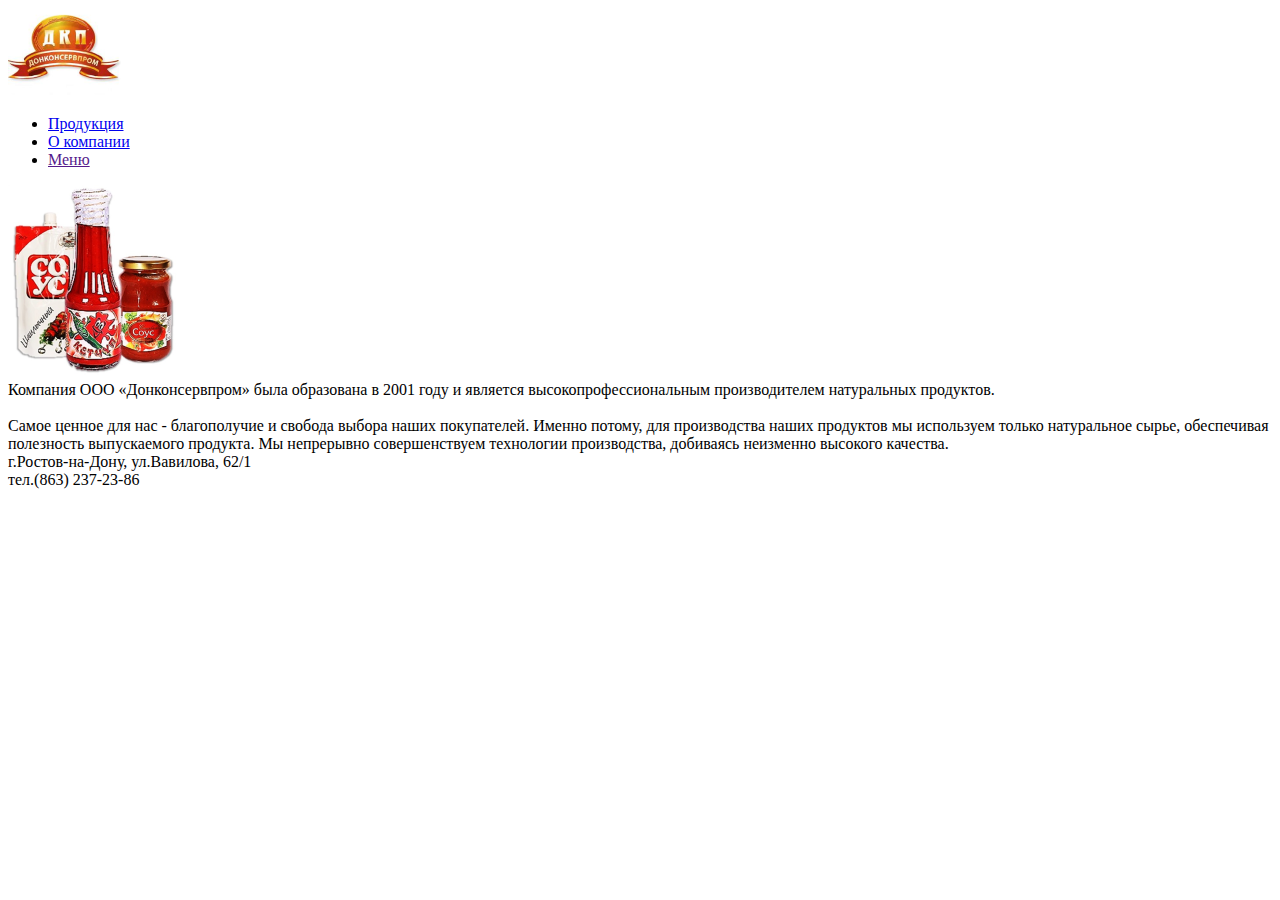
==== company.html @ 3e52105a "endFlex" ====
<!DOCTYPE html>
<html lang="en">

<head>
    <meta charset="UTF-8">
    <meta http-equiv="X-UA-Compatible" content="IE=edge">
    <meta name="viewport" content="width=device-width, initial-scale=1.0">
    <link rel="stylesheet" href="css/company.css" type="text/css">
    <title>Company</title>
</head>

<body>
    <div class="conteiner-1">
        <div class="conteiner_1"> <img class="logo" src="img/logo.png" alt="logo">
            <div class="content_str1">
                <header>
                    <ul class="knopka">
                        <li>
                            <div class="button"><a href="produk.html">Продукция</a></div>
                        </li>
                        <li>
                            <div class="button big"><a href="company.html">О компании</a></div>
                        </li>
                        <li>
                            <div class="button">
                                <a href="">Меню</a>
                            </div>
                    </ul>
                </header>
                <div class="content_str3">
                    <div class="img"><img src="img/kech.png"></div>
                    <div class="text">Компания ООО «Донконсервпром» была образована в 2001 году
                        и является высокопрофессиональным производителем
                        натуральных продуктов.
                        <br><br>
                        Самое ценное для нас - благополучие и свобода выбора наших покупателей. Именно потому, для
                        производства наших продуктов мы используем только натуральное сырье, обеспечивая полезность
                        выпускаемого продукта.
                        Мы непрерывно совершенствуем технологии производства, добиваясь неизменно высокого качества.
                    </div>
                </div>
            </div>
        </div>
        <div class="footer">
            <div class="footer-s">
                <a href="index.html">
                    <div class="s-left">
                        <div></div>
                        <div></div>
                    </div>
                </a>
            </div>
            <div class="footer_text">
                г.Ростов-на-Дону, ул.Вавилова, 62/1
                <br>
                тел.(863) 237-23-86
            </div>
        </div>
    </div>
</body>

</html>
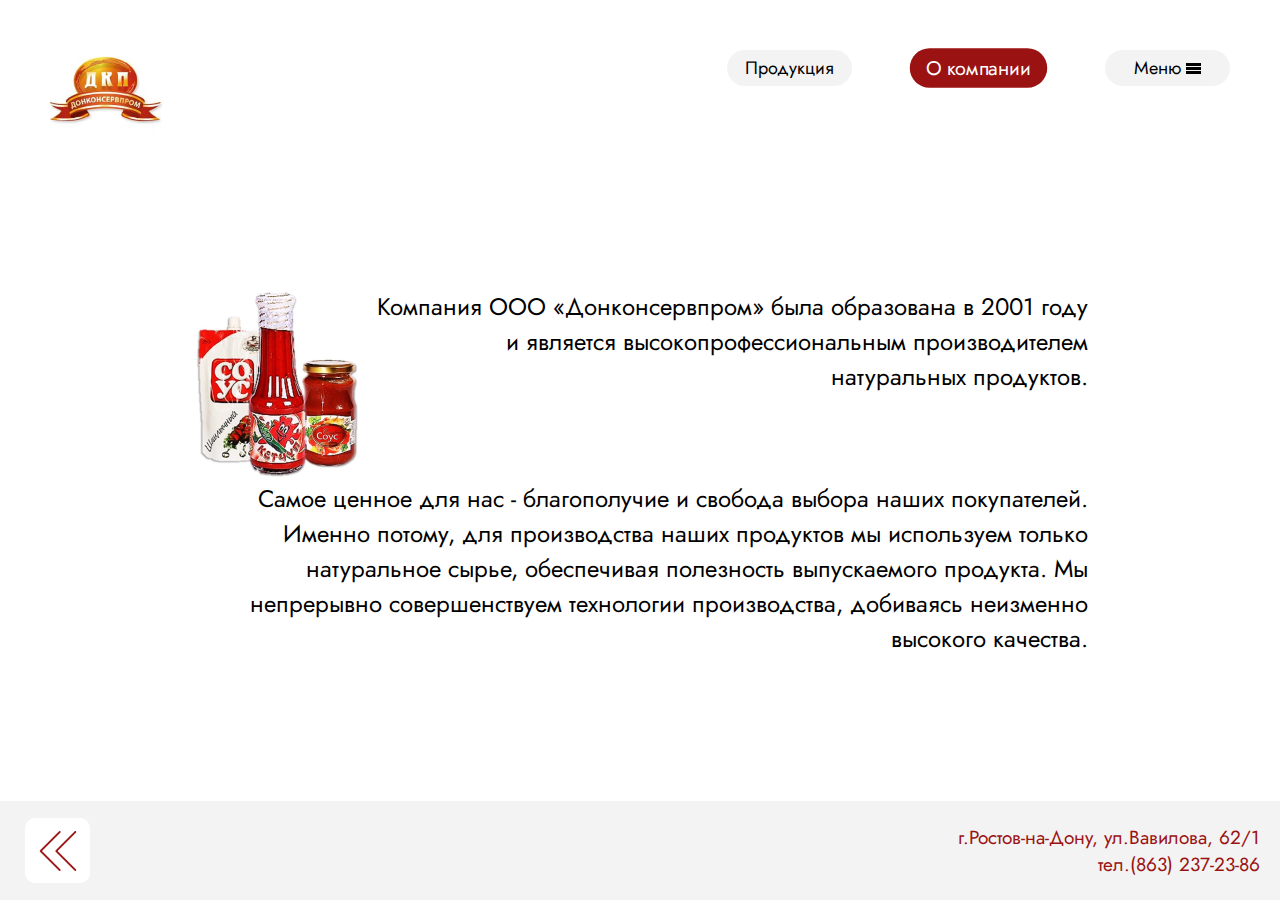
==== commit 39033c9f: "finish" ====
--- a/company.html
+++ b/company.html
@@ -5,56 +5,43 @@
     <meta charset="UTF-8">
     <meta http-equiv="X-UA-Compatible" content="IE=edge">
     <meta name="viewport" content="width=device-width, initial-scale=1.0">
-    <link rel="stylesheet" href="css/company.css" type="text/css">
-    <title>Company</title>
+    <link rel="stylesheet" href="css/style.css">
+    <link rel="stylesheet" href="css/sauce.css">
+    <link rel="stylesheet" href="css/company.css">
+    <title>О компании</title>
 </head>
 
 <body>
-    <div class="conteiner-1">
-        <div class="conteiner_1"> <img class="logo" src="img/logo.png" alt="logo">
-            <div class="content_str1">
-                <header>
-                    <ul class="knopka">
-                        <li>
-                            <div class="button"><a href="produk.html">Продукция</a></div>
-                        </li>
-                        <li>
-                            <div class="button big"><a href="company.html">О компании</a></div>
-                        </li>
-                        <li>
-                            <div class="button">
-                                <a href="">Меню</a>
-                            </div>
-                    </ul>
-                </header>
-                <div class="content_str3">
-                    <div class="img"><img src="img/kech.png"></div>
-                    <div class="text">Компания ООО «Донконсервпром» была образована в 2001 году
+    <div class="wrapper">
+        <header>
+            <a href="index.html"><img src="img/logo_dkp.png" alt=""></a>
+            <ul class="buttons">
+                <li class="btn"><a href="produk.html">Продукция</a></li>
+                <li class="btn btn-2 active"><a href="сompany.html">О компании</a></li>
+                <li class="btn"><a href="">Меню<div class="menu_icon"></div></a></li>
+            </ul>
+        </header>
+        <div class="content">
+            <div class="company_info">
+                <div class="first-line">
+                    <img src="img/logo_kepchup.png" alt="">
+                    <p>Компания ООО «Донконсервпром» была образована в 2001 году
                         и является высокопрофессиональным производителем
-                        натуральных продуктов.
-                        <br><br>
-                        Самое ценное для нас - благополучие и свобода выбора наших покупателей. Именно потому, для
-                        производства наших продуктов мы используем только натуральное сырье, обеспечивая полезность
-                        выпускаемого продукта.
-                        Мы непрерывно совершенствуем технологии производства, добиваясь неизменно высокого качества.
-                    </div>
+                        натуральных продуктов.</p>
                 </div>
+                <p>Самое ценное для нас - благополучие и свобода выбора наших покупателей. Именно потому, для
+                    производства наших продуктов мы используем только натуральное сырье, обеспечивая полезность
+                    выпускаемого продукта.
+                    Мы непрерывно совершенствуем технологии производства, добиваясь неизменно высокого качества. </p>
             </div>
         </div>
         <div class="footer">
-            <div class="footer-s">
-                <a href="index.html">
-                    <div class="s-left">
-                        <div></div>
-                        <div></div>
-                    </div>
-                </a>
-            </div>
-            <div class="footer_text">
+            <div class="back"><a href="index.html"><img src="img/arrow_left.png" alt=""></a></div>
+            <p>
                 г.Ростов-на-Дону, ул.Вавилова, 62/1
                 <br>
                 тел.(863) 237-23-86
-            </div>
+            </p>
         </div>
     </div>
 </body>
--- a/css/style.css
+++ b/css/style.css
@@ -0,0 +1,486 @@
+@import url('https://fonts.googleapis.com/css2?family=Jost&display=swap');
+
+html {
+    scroll-behavior: smooth;
+}
+
+* {
+    margin: 0;
+    padding: 0;
+    font-family: 'Jost';
+    box-sizing: border-box;
+}
+
+ul {
+    list-style-type: none;
+}
+
+.wrapper-110 {
+    height: 110vh;
+}
+
+.wrapper {
+    height: 100vh;
+    position: relative;
+    display: flex;
+    justify-content: space-between;
+    flex-direction: column;
+}
+
+.wrapper-90 {
+    height: 90vh;
+}
+
+
+.red {
+    background: #9A1212;
+}
+
+.logo {
+    align-self: flex-start;
+    position: absolute;
+    height: 70vh;
+    width: 70vh;
+    background: white;
+    border-radius: 0px 50% 50% 50%;
+    box-shadow: inset 0px 0px 15px rgba(0,0,0,0.5);
+    display: flex;
+    justify-content: center;
+    align-items: center;
+}
+
+.logo_kepchup {
+    height: 55%;
+}
+.logo_dkp {
+    height: 17%;
+    position: absolute;
+    left: 5%;
+    top: 5%;
+}
+.vetochka-1 {
+    position: absolute;
+    top: 40%;
+    left: 5%;
+    height: 40%;
+}
+
+.p60 {
+    padding: 60px;
+}
+
+.f-end {
+    align-items: flex-end;
+}
+
+.buttons {
+    position: relative;
+    display: flex;
+    z-index: 77;
+}
+
+.btn {
+    background: white;
+    height: 48px;
+    width: 150px;
+    border-radius: 30px;
+    font-size: 18px;
+    transition: transform .15s;
+    z-index: 90;
+}
+
+.btn a {
+    text-decoration: none;
+    color: black;
+    height: 100%;
+    width: 100%;
+    display: flex;
+    justify-content: center;
+    align-items: center;
+}
+
+.btn:hover {
+    transform: scale(1.1);
+}
+
+.btn:hover a {
+    font-weight: bold;
+    color: rgb(23, 201, 38);
+}
+
+.btn:hover::before {
+    background: rgb(23, 201, 38);
+    content: "";
+    display: block;
+    position: absolute;
+    height: 5px;
+    width: 150px;
+    bottom: -10px;
+    left: 2px;
+}
+
+.menu_icon {
+    height: 3px;
+    width: 15px;
+    background: black;
+    margin-left: 5px;
+}
+
+.menu_icon::after {
+    content: "";
+    position: absolute;
+    display: block;
+    background: black;
+    height: 3px;
+    width: 15px;
+    top: 35%;
+}
+.menu_icon::before {
+    content: "";
+    position: absolute;
+    display: block;
+    background: black;
+    height: 3px;
+    width: 15px;
+    bottom: 34%;
+}
+
+.btn:hover .menu_icon, .btn:hover .menu_icon::after, .btn:hover .menu_icon::before {
+    background: rgb(23, 201, 38);
+}
+
+.btn-2 {
+    margin: 0 5vw;
+}
+
+
+
+.title, .description {
+    position: relative;
+    color: white;
+    max-width: 50%;
+    font-size: 26px;
+    text-align: right;
+    z-index: 77;
+}
+
+.title {
+    font-size: 90px;
+    
+}
+
+.title span {
+    font-size: 130px;
+}
+
+.vetochka-mainpage-1 {
+    position: absolute;
+    bottom: 0;
+    right: 25%;
+    height: 86vh;
+    z-index: 2;
+}
+.dkp {
+    position: absolute;
+    top: 0;
+    left: 0;
+    width: 100%;
+    height: 38px;
+    background: url("../img/dkp.png");
+    background-size: contain;
+    background-repeat: repeat-x;
+}
+
+.footer {
+    height: 99px;
+    width: 100%;
+    background: #F3F3F3;
+    display: flex;
+    align-items: center;
+    padding: 10px;
+    font-size: 19px;
+}
+
+.new {
+    font-size: calc(30px + 40 * ((100vw - 320px) / (1280 - 320)));
+    margin-left: 400px;
+    margin-top: 30px;
+}
+
+.slider-small {
+    position: relative;
+    z-index: 88;
+    width: 80%;
+    display: flex;
+    align-items: center;
+}
+
+.slider-small > img {
+    height: 80px;
+    margin: 0 80px;
+    justify-self: center;
+    z-index: 88;
+}
+
+.slider-small > img:hover {
+    transform: scale(1.2);
+    transition: transform .1s;
+}
+
+.product {
+    position: relative;
+    height: 38vh;
+    width: 30vh;
+    min-height: 220px;
+    min-width: 145px;
+    background-color: #C4C4C4;
+    border-radius: 40px;
+    transition: transform .3s, background .5s;
+}
+
+.product a{
+    height: 100%;
+    width: 100%;
+    display: flex;
+    justify-content: flex-end;
+}
+
+.product p {
+    position: relative;
+    bottom: -5px;
+    text-align: center;
+    /* font-weight: bold; */
+    font-size: 25px;
+    color: #9A1212;
+    z-index: 888;
+    transition: opacity .3s;
+    /* text-shadow: white 0 0 2px; */
+    text-shadow: 1px 0 1px #fff, 
+                 0 1px 1px #fff, 
+                 -1px 0 1px #fff, 
+                 0 -1px 1px #fff;
+}
+
+.p-s {
+    margin: 0 7vw;
+}
+
+.product *:not(.vetochka-tovar) {
+    z-index: 10;
+}
+
+.prod-img {
+    height: 100%;
+    min-height: 220px;
+    min-width: 125px;
+    border-radius: 40px;
+    margin-right: -2px;
+    margin-left: 20px;
+}
+
+.product:hover {
+    background: #9A1212;
+    transform: translateY(-15px);
+}
+
+.vetochka-tovar {
+    opacity: 0;
+    position: absolute;
+    right: -128px;
+    bottom: -100px;
+    z-index: 6;
+    transition: opacity .3s;
+}
+
+.product:hover .vetochka-tovar {
+    opacity: 1;
+}
+
+.product:hover p {
+    opacity: 0;
+}
+
+.vetochka-mainpage-2 {
+    position: absolute;
+    height: 100vh;
+    bottom: 0;
+    right: 16%;
+    z-index: 1;
+}
+
+.footer p {
+    position: relative;
+    z-index: 88;
+}
+
+.vetochka-dop-1, .vetochka-dop-2 {
+    position: absolute;
+    z-index: 1;
+    display: none;
+}
+.vetochka-dop-1 {
+    right: 0;
+    top: 25%;
+    height: 40vh;
+}
+
+.vetochka-dop-2 {
+    left: 0;
+    bottom: -60px;
+}
+
+@media screen and (max-width: 1300px){
+    .title {
+        font-size: 70px;
+    }
+    
+    .title span {
+        font-size: 110px;
+    }
+    .description {
+        font-size: 20px;
+    }
+    .new {
+        margin-left: 0;
+        align-self: center;
+    }
+    .slider-small {
+        width: 100%;
+        justify-content: space-between;
+    }
+    .product {
+        width: 26vh;
+    }
+    .slider-small > img {
+        margin: 0 20px;
+    }
+    .btn {
+        height: 36px;
+        width: 125px;
+    }
+    .btn:hover::before {
+        width: 130px;
+        height: 4px;
+    }
+}
+@media screen and (max-height: 750px){
+    .product p {
+        font-size: 20px;
+    }
+}
+
+@media screen and (max-width: 1050px) {
+    .title {
+        font-size: 60px;
+    }
+    
+    .title span {
+        font-size: 90px;
+    }
+    .description {
+        font-size: 15px;
+    }
+    .btn {
+        font-size: 16px;
+    }
+    .product p {
+        font-size: 16px;
+    }
+    .footer {
+        font-size: 20px;
+    }
+    
+}
+@media screen and (max-height: 750px) {
+    .slider-small {
+        margin-bottom: 40px;
+    }
+}
+@media screen and (max-width: 900px) {
+    .slider-small {
+        justify-content: space-around;
+    }
+    .s-3 {
+        display: none;
+    }
+    .logo {
+        display: none;
+    }
+    .f-end {
+        align-items: center;
+    }
+    .title, .description{
+        min-width: 90%;
+        text-align: center;
+    }
+    .p60 {
+        padding: 30px;
+    }
+    .vetochka-mainpage-1, .vetochka-mainpage-2 {
+        display: none;
+    }
+    .vetochka-dop-1, .vetochka-dop-2 {
+        display: block;
+    }
+    .slider-small > img {
+        height: 60px;
+        margin: 10px;
+    }
+}
+@media screen and (max-width: 600px) {
+    .s-2 {
+        display: none;
+    }
+    .footer {
+        font-size: 16px;
+    }
+    .new {
+        margin-top: 50px;
+    }
+}
+@media screen and (max-width: 600px) {
+    .title {
+        font-size: 50px;
+        width: 100%;
+    }
+    
+    .title span {
+        font-size: 70px;
+    }
+    .description {
+        font-size: 15px;
+    }
+    .product p {
+        font-size: 15px;
+    }
+    .btn {
+        height: 32px;
+        width: 100px;
+    }
+    .btn:hover::before {
+        width: 100px;
+        height: 3px;
+        bottom: -7px;
+    }
+    .btn-2 {
+        margin: 0 15px;
+    }
+    .menu_icon::after {
+        top: 30%;
+    }
+    .menu_icon::before {
+        bottom: 29%;
+    }
+    .p60 {
+        padding: 30px 0;
+    }
+    .vetochka-tovar {
+        display: none
+    };
+}
+
+@media screen and (max-width: 370px) {
+    .title {
+        font-size: 45px;
+    }
+}--- a/css/sauce.css
+++ b/css/sauce.css
@@ -0,0 +1,123 @@
+
+.back {
+    position: relative;
+    background: white;
+    border-radius: 10px;
+    width: 65px;
+    height: 65px;
+    margin-left: 15px;
+    z-index: 99;
+}
+.back a {
+    height: 100%;
+    width: 100%;
+    display: flex;
+    justify-content: center;
+    align-items: center;
+}
+.arrow_white {
+    display: none;
+}
+.back:hover{
+    background: #9A1212;
+    transform: scale(1.05);
+}
+.back:hover .arrow_white {
+    display: block;
+}
+.back:hover .arrow_red {
+    display: none;
+}
+header {
+    width: 100%;
+    display: flex;
+    justify-content: space-between;
+    padding: 50px;
+    padding-bottom: 0;
+}
+.btn {
+    position: relative;
+    background: #F3F3F3;
+}
+.content {
+    position: relative;
+    align-self: center;
+    z-index: 66;
+}
+.prod-title {
+    font-size: 30px;
+    text-align: center;
+}
+.info {
+    width: 90vh;
+    height: 50vh;
+    background: #9A1212;
+    border-radius: 40px;
+    align-self: center;
+    display: flex;
+    justify-content: space-between;
+}
+
+.info p {
+    font-size: 30px;
+    color: white;
+    padding: 20px;
+    text-align: right;
+}
+.tomat {
+    height: 100%;
+    margin-right: -3px;
+    border-radius: 40px;
+    min-width: 270px;
+}
+.vetka-product {
+    position: absolute;
+    z-index: 1;
+    right: 0;
+    bottom: 70px;
+}
+@media screen and (min-width: 1000px) and (max-height: 1050px) and (max-width: 1100px) {
+    .info {
+        width: 60vh;
+        height: 50vh;
+    }
+}
+
+@media screen and (max-height: 800px){
+    .tomat {
+        min-width: 200px;
+    }
+    .info p {
+        font-size: 23px;
+    }
+}
+
+@media screen and (max-width: 800px){
+    header {
+        flex-direction: column;
+        align-items: center;
+        padding: 0;
+    }
+}
+
+@media screen and (max-width: 700px){
+    .info {
+        width: 90vw;
+        height: 40vh;
+    }
+    .info p {
+        font-size: 20px;
+    }
+    .prod-title {
+        font-size: 25px;
+    }
+    .tomat {
+        min-width: 160px;
+    }
+}
+@media screen and (max-width: 500px) {
+    .info p {
+        font-size: 13.5px;
+        padding:10px;
+    }
+}
--- a/css/company.css
+++ b/css/company.css
@@ -0,0 +1,69 @@
+.footer {
+    display: flex;
+    justify-content: space-between;
+    color: #9A1212;
+    text-align: right;
+    padding-right: 20px;
+}
+
+.content {
+    display: flex;
+    justify-content: center;
+}
+
+.company_info {
+    width: 70%;
+    font-size: 24px;
+    text-align: right;
+}
+
+.first-line {
+    display: flex;
+}
+
+.active {
+    background: #9A1212;
+    pointer-events: none;
+    transform: scale(1.1);
+}
+.active a {color: white;}
+
+@media screen and (max-width: 1200px){
+    .company_info {
+        font-size: 20px;
+        width: 90%;
+    }
+    .first-line img {
+        height: 150px;
+    }
+}
+
+@media screen and (max-width: 800px){
+    .footer {
+        font-size: 17px;
+    }
+    .company_info {
+        text-align: justify;
+        font-size: 18px;
+    }
+    .first-line {
+        flex-direction: column;
+        align-items: center;
+    }
+    .first-line img {
+        margin-top: 20px;
+    }
+}
+
+@media screen and (max-width: 500px) {
+    .company_info {
+        font-size: 15px;
+    }
+    .first-line img {
+        height: 110px;
+        margin-bottom: 30px;
+    }
+    .footer {
+        font-size: 15px;
+    }
+}